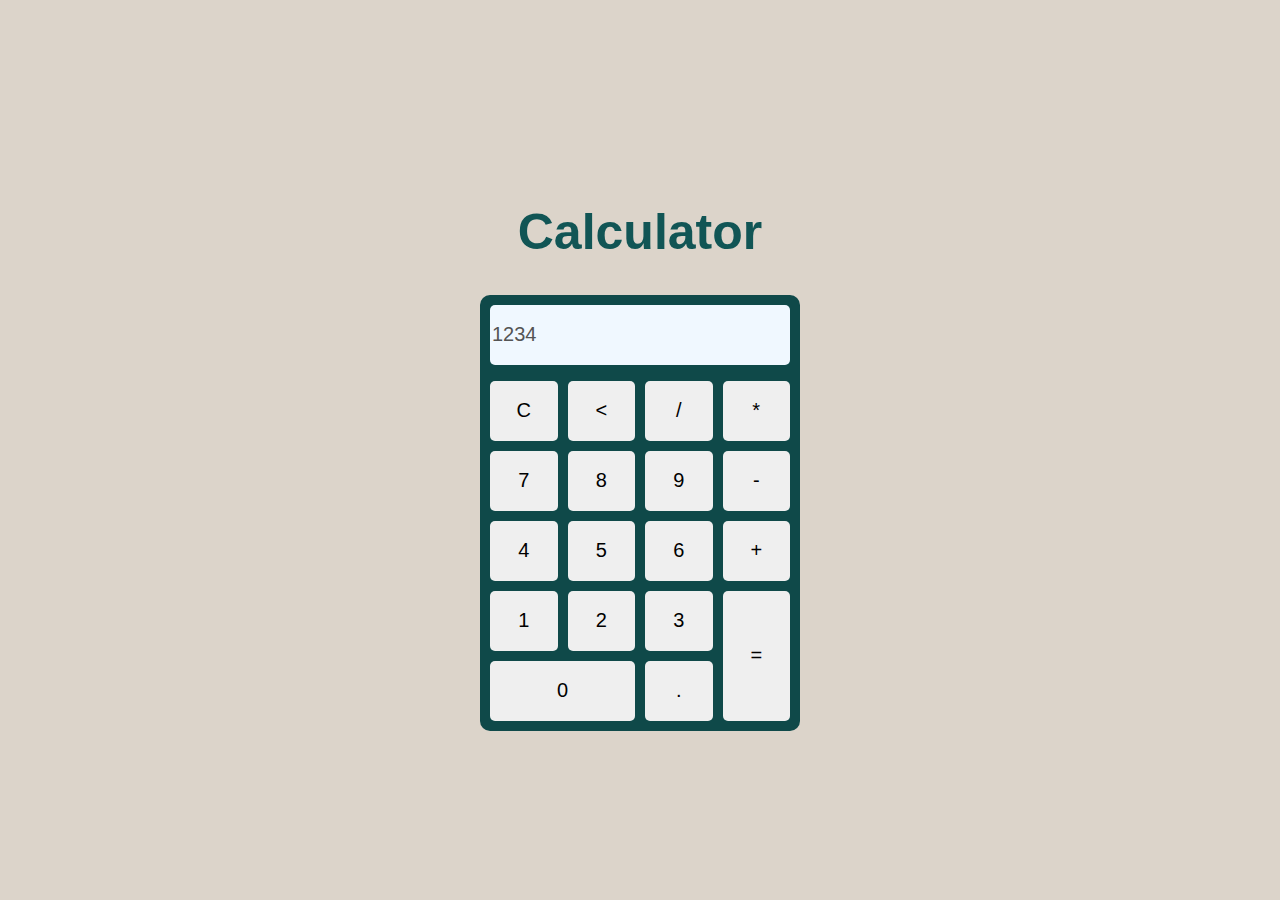
==== index.html @ 980801dd "Add files via upload" ====
<!DOCTYPE html>
<html lang="en">
<head>
    <meta charset="UTF-8">
    <meta name="viewport" content="width=device-width, initial-scale=1.0">
    <title>Calculadora</title>
    <link rel="stylesheet" href="style.css">
</head>
    <body>
    <h1>Calculator</h1>
    <div class="calculator">
        <input type="text" disabled id="display" value="1234">
        <div class="boxButtons">
            <button onclick="clean()">C</button>
            <button onclick= back()>&lt;</button>
            <button onclick="insertToDisplay('/')">/</button>
            <button onclick="insertToDisplay('*')">*</button>
            <button onclick="insertToDisplay('7')">7</button>
            <button onclick="insertToDisplay('8')">8</button>
            <button onclick="insertToDisplay('9')">9</button>
            <button onclick="insertToDisplay('-')">-</button>
            <button onclick="insertToDisplay('4')">4</button>
            <button onclick="insertToDisplay('5')">5</button>
            <button onclick="insertToDisplay('6')">6</button>
            <button onclick="insertToDisplay('+')">+</button>
            <button onclick="insertToDisplay('1')">1</button>
            <button onclick="insertToDisplay('2')">2</button>
            <button onclick="insertToDisplay('3')">3</button>
            <button class="btn-zero" onclick="insertToDisplay('0')">0</button>
            <button onclick="insertToDisplay('.')">.</button>
            <button class="btn-result" onclick=result()>=</button>
        </div>
    
    </div>
    <script src="script.js"></script>
    </body>
</html>
---- style.css ----
body{
    background-color: rgb(220, 212, 202);
    display: flex;
    flex-direction: column;
    justify-content: center;
    align-items: center;
    height: 100vh;
    padding: 0;
    margin: 0;
    font-family: Arial, Helvetica, sans-serif;
}

h1{
    color: rgb(17, 85, 85);
    font-size: 50px;
}
.calculator{
    background-color: rgb(15, 73, 73);
    width: 300px;
    padding: 10px;
    border-radius: 10px;
}

#display{
    width: 100%;
    height: 60px;
    border-radius: 5px;
    border: none;
    background-color: aliceblue;
    box-sizing: border-box;
    text-align: start;
    font-size: 20px;
    margin-bottom: 16px;
}

.boxButtons{
    display: grid;
    grid-template-columns:  1fr 1fr 1fr 1fr;
    grid-template-rows: 1fr 1fr 1fr 1fr 1fr;
    gap: 10px;
}

button{
    border: none;
    height: 60px;
    border-radius: 5px;
    font-size: 20px;
}

button:hover{
    background-color: rgb(21, 88, 67);
    cursor: pointer;
    transition: .4s;
}

.btn-zero{
    grid-column: 1 / 3;
}

.btn-result{
    grid-row: 4 / 6;
    height: 100%;
    grid-column: 4;
}
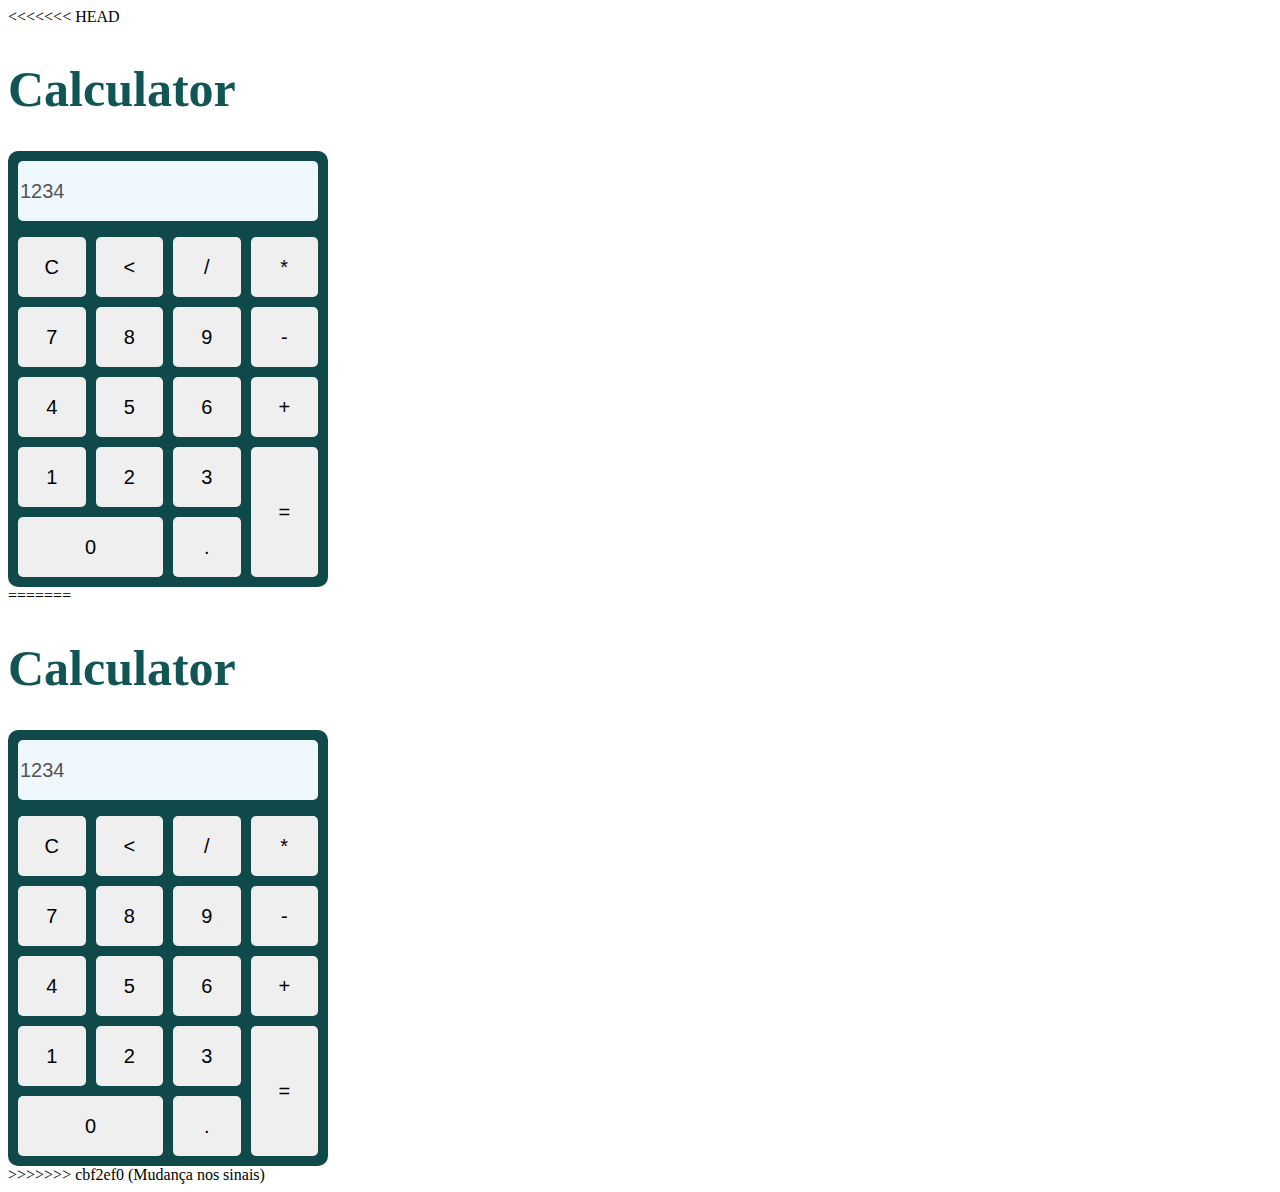
==== commit 14008373: "Mudança nos sinais" ====
--- a/index.html
+++ b/index.html
@@ -1,3 +1,4 @@
+<<<<<<< HEAD
 <!DOCTYPE html>
 <html lang="en">
 <head>
@@ -34,4 +35,44 @@
     </div>
     <script src="script.js"></script>
     </body>
+=======
+<!DOCTYPE html>
+<html lang="en">
+<head>
+    <meta charset="UTF-8">
+    <meta name="viewport" content="width=device-width, initial-scale=1.0">
+    <title>Calculadora</title>
+    <link rel="stylesheet" href="style.css">
+</head>
+    <body>
+    <h1>Calculator</h1>
+    <div class="calculator">
+        <input type="text" disabled id="display" value="1234">
+        <div class="boxButtons">
+            <button onclick="clean()">C</button>
+            <button onclick= back()>&lt;</button>
+            <button onclick="insertToDisplay('/')">/</button>
+            <button onclick="insertToDisplay('*')">*</button>
+            <button onclick="insertToDisplay('7')">7</button>
+            <button onclick="insertToDisplay('8')">8</button>
+            <button onclick="insertToDisplay('9')">9</button>
+            <button onclick="insertToDisplay('-')">-</button>
+            <button onclick="insertToDisplay('4')">4</button>
+            <button onclick="insertToDisplay('5')">5</button>
+            <button onclick="insertToDisplay('6')">6</button>
+            <button onclick="insertToDisplay('+')">+</button>
+            <button onclick="insertToDisplay('1')">1</button>
+            <button onclick="insertToDisplay('2')">2</button>
+            <button onclick="insertToDisplay('3')">3</button>
+            <button class="btn-zero" onclick="insertToDisplay('0')">0</button>
+            <button onclick="insertToDisplay('.')">.</button>
+            <button class="btn-result" onclick=result()>=</button>
+        </div>
+    
+    </div>
+
+        <script src="script.js"></script>
+
+    </body>
+>>>>>>> cbf2ef0 (Mudança nos sinais)
 </html>--- a/style.css
+++ b/style.css
@@ -1,3 +1,4 @@
+<<<<<<< HEAD
 body{
     background-color: rgb(220, 212, 202);
     display: flex;
@@ -61,4 +62,69 @@
     grid-row: 4 / 6;
     height: 100%;
     grid-column: 4;
+=======
+body{
+    background-color: rgb(196, 175, 146);
+    display: flex;
+    flex-direction: column;
+    justify-content: center;
+    align-items: center;
+    height: 100vh;
+    padding: 0;
+    margin: 0;
+    font-family: Arial, Helvetica, sans-serif;
+}
+
+h1{
+    color: rgb(17, 85, 85);
+    font-size: 50px;
+}
+.calculator{
+    background-color: rgb(15, 73, 73);
+    width: 300px;
+    padding: 10px;
+    border-radius: 10px;  
+}
+
+#display{
+    width: 100%;
+    height: 60px;
+    border-radius: 5px;
+    border: none;
+    background-color: aliceblue;
+    box-sizing: border-box;
+    text-align: start;
+    font-size: 20px;
+    margin-bottom: 16px;
+}
+
+.boxButtons{
+    display: grid;
+    grid-template-columns:  1fr 1fr 1fr 1fr;
+    grid-template-rows: 1fr 1fr 1fr 1fr 1fr;
+    gap: 10px;
+}
+
+button{
+    border: none;
+    height: 60px;
+    border-radius: 5px;
+    font-size: 20px;
+}
+
+button:hover{
+    background-color: rgb(21, 88, 67);
+    cursor: pointer;
+    transition: .4s;
+}
+
+.btn-zero{
+    grid-column: 1 / 3;
+}
+
+.btn-result{
+    grid-row: 4 / 6;
+    height: 100%;
+    grid-column: 4;
+>>>>>>> cbf2ef0 (Mudança nos sinais)
 }--- a/style.css
+++ b/style.css
@@ -1,3 +1,4 @@
+<<<<<<< HEAD
 body{
     background-color: rgb(220, 212, 202);
     display: flex;
@@ -61,4 +62,69 @@
     grid-row: 4 / 6;
     height: 100%;
     grid-column: 4;
+=======
+body{
+    background-color: rgb(196, 175, 146);
+    display: flex;
+    flex-direction: column;
+    justify-content: center;
+    align-items: center;
+    height: 100vh;
+    padding: 0;
+    margin: 0;
+    font-family: Arial, Helvetica, sans-serif;
+}
+
+h1{
+    color: rgb(17, 85, 85);
+    font-size: 50px;
+}
+.calculator{
+    background-color: rgb(15, 73, 73);
+    width: 300px;
+    padding: 10px;
+    border-radius: 10px;  
+}
+
+#display{
+    width: 100%;
+    height: 60px;
+    border-radius: 5px;
+    border: none;
+    background-color: aliceblue;
+    box-sizing: border-box;
+    text-align: start;
+    font-size: 20px;
+    margin-bottom: 16px;
+}
+
+.boxButtons{
+    display: grid;
+    grid-template-columns:  1fr 1fr 1fr 1fr;
+    grid-template-rows: 1fr 1fr 1fr 1fr 1fr;
+    gap: 10px;
+}
+
+button{
+    border: none;
+    height: 60px;
+    border-radius: 5px;
+    font-size: 20px;
+}
+
+button:hover{
+    background-color: rgb(21, 88, 67);
+    cursor: pointer;
+    transition: .4s;
+}
+
+.btn-zero{
+    grid-column: 1 / 3;
+}
+
+.btn-result{
+    grid-row: 4 / 6;
+    height: 100%;
+    grid-column: 4;
+>>>>>>> cbf2ef0 (Mudança nos sinais)
 }